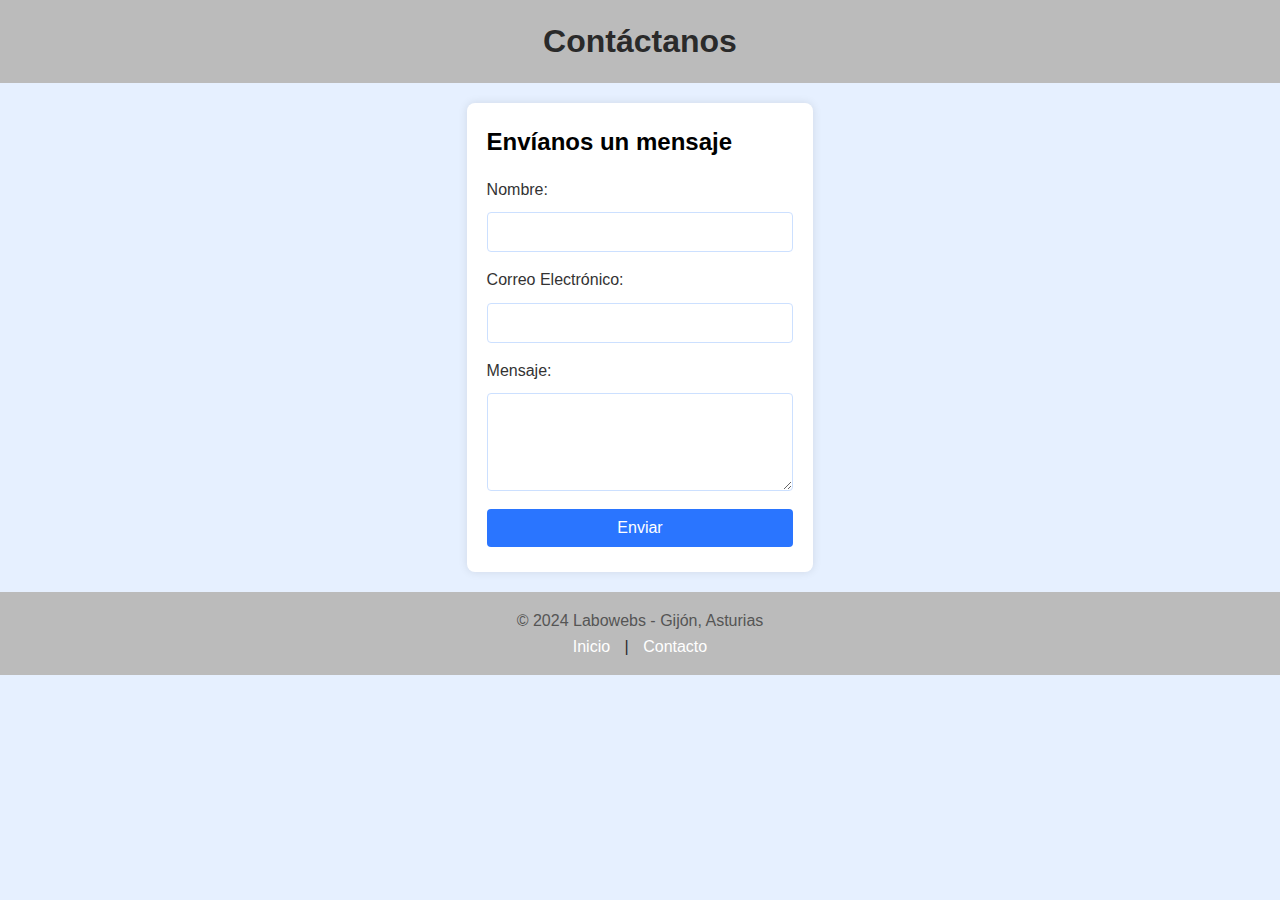
==== contacto.html @ fe51b09c "Primer commit" ====
<!DOCTYPE html>
<html lang="es">
<head>
    <meta charset="UTF-8">
    <meta name="viewport" content="width=device-width, initial-scale=1.0">
    <title>Contacto - Labowebs</title>
    <link rel="stylesheet" href="css/estilos.css">
    <script src="js/script.js" defer></script>
</head>
<body>
    <header>
        <h1>Contáctanos</h1>
    </header>

    <section class="contact-form">
        <h2>Envíanos un mensaje</h2>
        <form id="formContacto" action="#" method="post">
            <label for="nombre">Nombre:</label>
            <input type="text" id="nombre" name="nombre" required>

            <label for="email">Correo Electrónico:</label>
            <input type="email" id="email" name="email" required>

            <label for="mensaje">Mensaje:</label>
            <textarea id="mensaje" name="mensaje" rows="4" required></textarea>

            <button type="submit">Enviar</button>
        </form>
    </section>

   
    <footer>
        <p>© 2024 Labowebs - Gijón, Asturias</p>
        <nav>
            <a href="index.html">Inicio</a> | <a href="contacto.html">Contacto</a>
        </nav>
    </footer>
</body>
</html>
---- css/estilos.css ----
* {
    margin: 0;
    padding: 0;
    box-sizing: border-box;
}

body {
    font-family: Arial, sans-serif;
    color: #000;
    line-height: 1.6;
    background-color: #e6f0ff;
    display: flex;
    flex-direction: column;
    min-height: 100vh;
}

header, footer {
    background-color: #bbb;
    color: #2a2a2a;
    text-align: center;
    padding: 1em 0;
}

header h1, footer p {
    margin: 0;
}

section.about, section.contact-form, section.map {
    margin: 20px auto;
    max-width: 700px;
    padding: 20px;
    background: #ffffff;
    border-radius: 8px;
    box-shadow: 0 0 10px rgba(0, 0, 0, 0.1);
}

h2 {
    color: #000;
    margin-bottom: 15px;
}

p, li {
    color: #555;
}

ul {
    list-style-type: disc;
    padding-left: 20px;
}

label {
    display: block;
    margin: 10px 0 5px;
    color: #333;
}

input, textarea, button {
    width: 100%;
    padding: 10px;
    margin: 5px 0;
    border-radius: 4px;
    border: 1px solid #cce0ff;
    font-size: 16px;
}

input:focus, textarea:focus {
    border-color: #2a75ff;
    outline: none;
}

button {
    background-color: #2a75ff;
    color: #fff;
    cursor: pointer;
    border: none;
    transition: background 0.3s;
    font-size: 16px;
}

button:hover {
    background-color: #1a5bd4;
}

nav a {
    color: #ffffff;
    text-decoration: none;
    margin: 0 10px;
}

nav a:hover {
    text-decoration: underline;
}
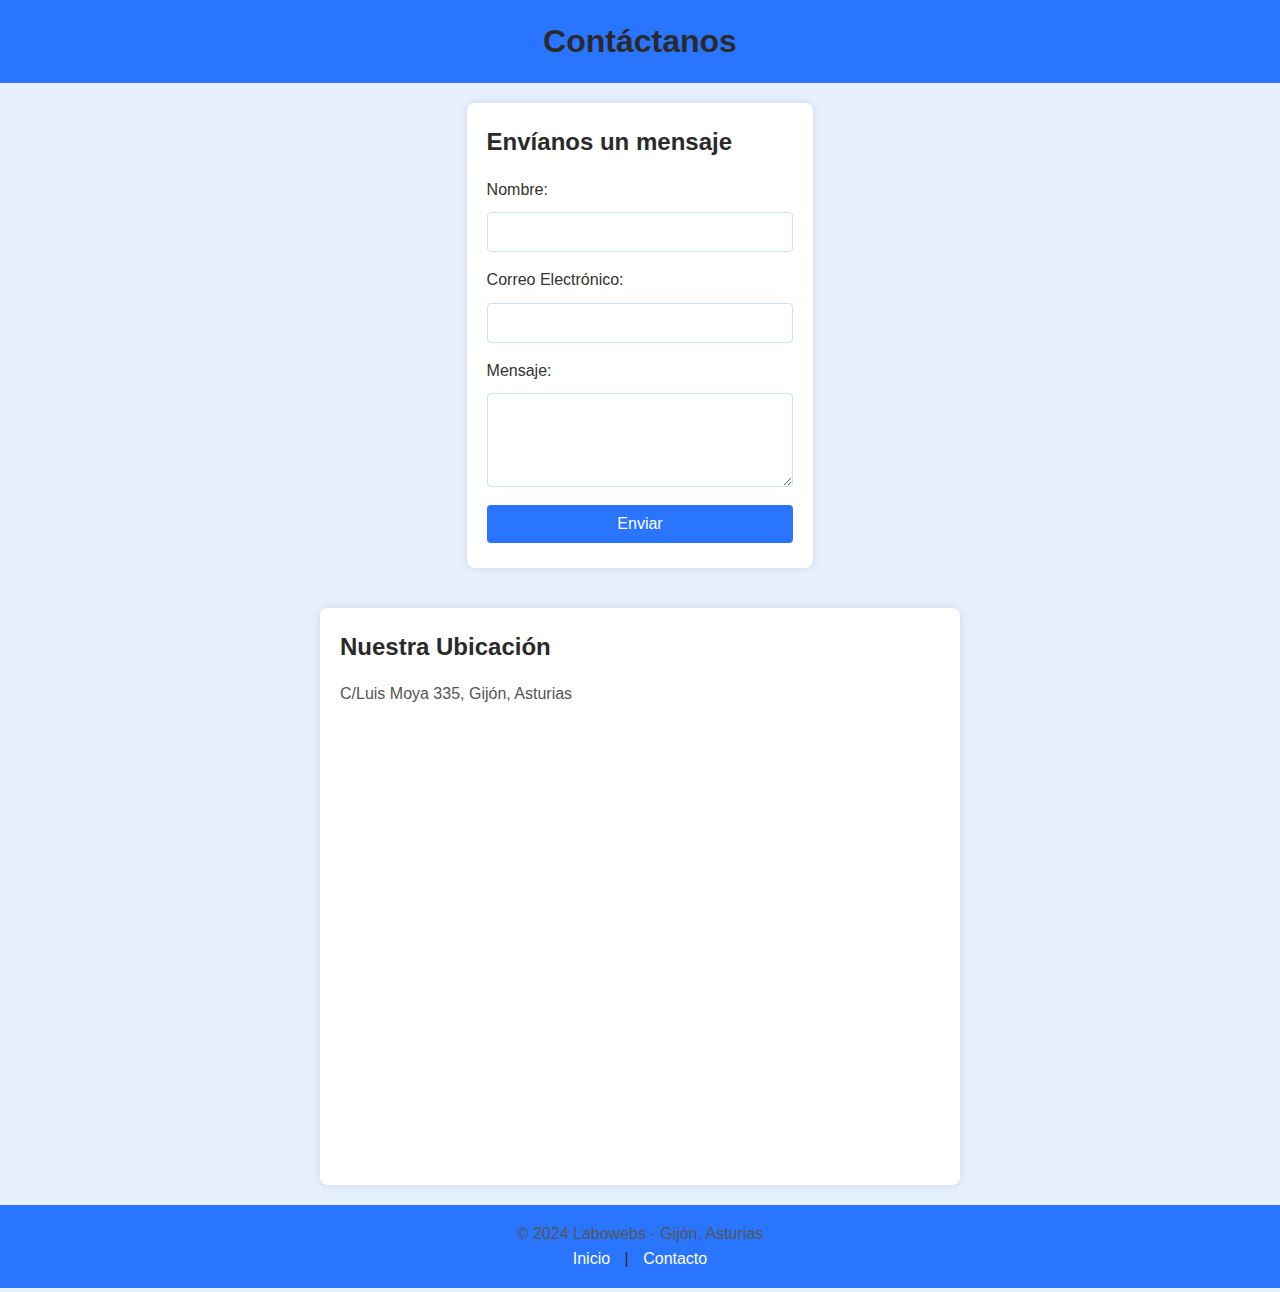
==== commit 43d9239d: "se añade mapa a contacto.html" ====
--- a/contacto.html
+++ b/contacto.html
@@ -28,6 +28,13 @@
         </form>
     </section>
 
+    <section class="map">
+        <h2>Nuestra Ubicación</h2>
+        <p>C/Luis Moya 335, Gijón, Asturias</p>
+        <iframe src="https://www.google.com/maps?
+    q=C%2FLuis%20Moya%20335%2C%20Gij%C3%B3n%2C%20Asturias&output=embed" width="600" height="450" style="border:0;"
+            allowfullscreen="" loading="lazy"></iframe>
+    </section>
    
     <footer>
         <p>© 2024 Labowebs - Gijón, Asturias</p>
--- a/css/estilos.css
+++ b/css/estilos.css
@@ -90,3 +90,10 @@
 nav a:hover {
     text-decoration: underline;
 }
+
+body, h2 {
+    color: #2a2a2a;
+}
+header, footer {
+    background-color: #2a75ff;
+}
